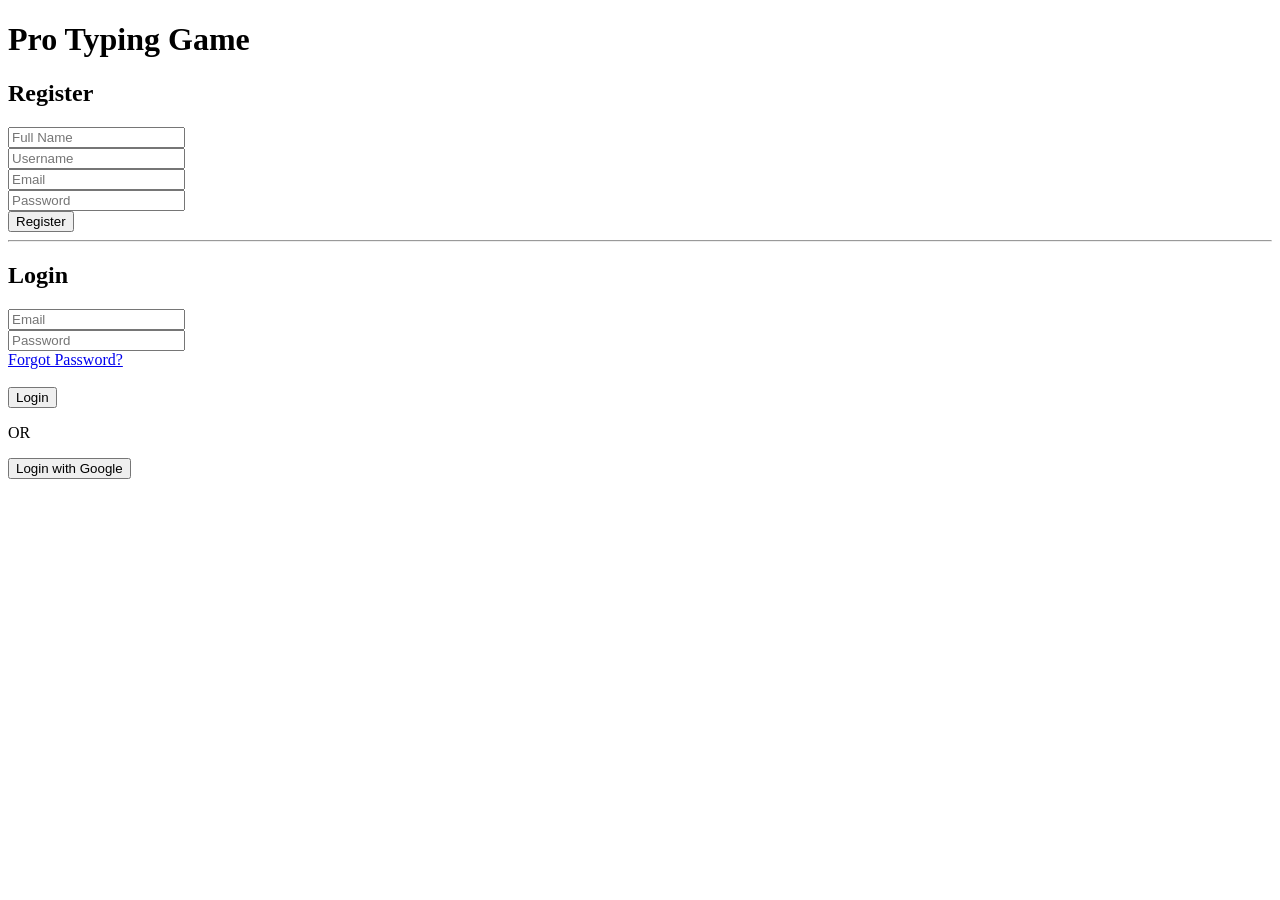
==== frontend/arena.html @ 59330b96 "Room creation for game" ====
<!doctype html>
<html lang="en">
  <head>
    <meta charset="UTF-8" />
    <meta name="viewport" content="width=device-width, initial-scale=1.0" />
    <title>Arena - Pro Typing Game</title>
    <link rel="stylesheet" href="style.css" />
  </head>
  <body class="arena-body">
    <div class="arena-wrapper">
      <div id="game-stats">
        <div class="stat-card">WPM: <span id="wpm">0</span></div>
        <div class="stat-card">Time: <span id="timer">60</span>s</div>
        <div class="stat-card">Accuracy: <span id="accuracy">100</span>%</div>
      </div>

      <div id="arena-main">
        <div id="text-display">Loading paragraph...</div>

        <input type="text" id="keyboard-handler" autofocus autocomplete="off" />
      </div>

      <div class="progress-section">
        <div class="progress-label">Opponent (Bot/Friend)</div>
        <div class="progress-container">
          <div id="opponent-bar" class="bar"></div>
        </div>
      </div>

      <button onclick="window.location.href='dashboard.html'" class="exit-btn">
        Exit Arena
      </button>
    </div>

    <script src="game.js"></script>
  </body>
</html>
---- frontend/style.css ----
:root {
  --bg-color: #0f172a;
  --text-grey: #64748b;
  --correct-green: #22c55e;
  --wrong-red: #ef4444;
  --accent-blue: #3b82f6;
}

body.arena-body {
  background-color: var(--bg-color);
  color: white;
  font-family: "Segoe UI", Tahoma, Geneva, Verdana, sans-serif;
  display: flex;
  justify-content: center;
  align-items: center;
  height: 100vh;
  margin: 0;
}

.arena-wrapper {
  width: 80%;
  max-width: 900px;
}

#game-stats {
  display: flex;
  justify-content: space-around;
  margin-bottom: 30px;
}

.stat-card {
  background: #1e293b;
  padding: 15px 25px;
  border-radius: 8px;
  font-size: 1.2rem;
  font-weight: bold;
  border-bottom: 3px solid var(--accent-blue);
}

#arena-main {
  background: #1e293b;
  padding: 40px;
  border-radius: 12px;
  position: relative;
  min-height: 200px;
  box-shadow: 0 10px 25px rgba(0, 0, 0, 0.3);
}

#text-display {
  font-size: 24px;
  line-height: 1.6;
  letter-spacing: 1px;
  color: var(--text-grey);
  word-break: break-word;
  white-space: pre-wrap;
}

/* Character States */
.char {
  position: relative;
}
.char.correct {
  color: var(--correct-green);
}
.char.incorrect {
  color: var(--wrong-red);
  background: rgba(239, 68, 68, 0.2);
}
.char.current {
  border-left: 2px solid white;
  animation: blink 1s infinite;
}

@keyframes blink {
  50% {
    border-color: transparent;
  }
}

/* Opponent Progress */
.progress-container {
  width: 100%;
  height: 10px;
  background: #334155;
  border-radius: 5px;
  margin-top: 10px;
  overflow: hidden;
}

.bar {
  width: 0%;
  height: 100%;
  background: white;
  box-shadow: 0 0 10px white;
  transition: width 0.3s ease;
}

#keyboard-handler {
  opacity: 0;
  position: absolute;
  z-index: -1;
}
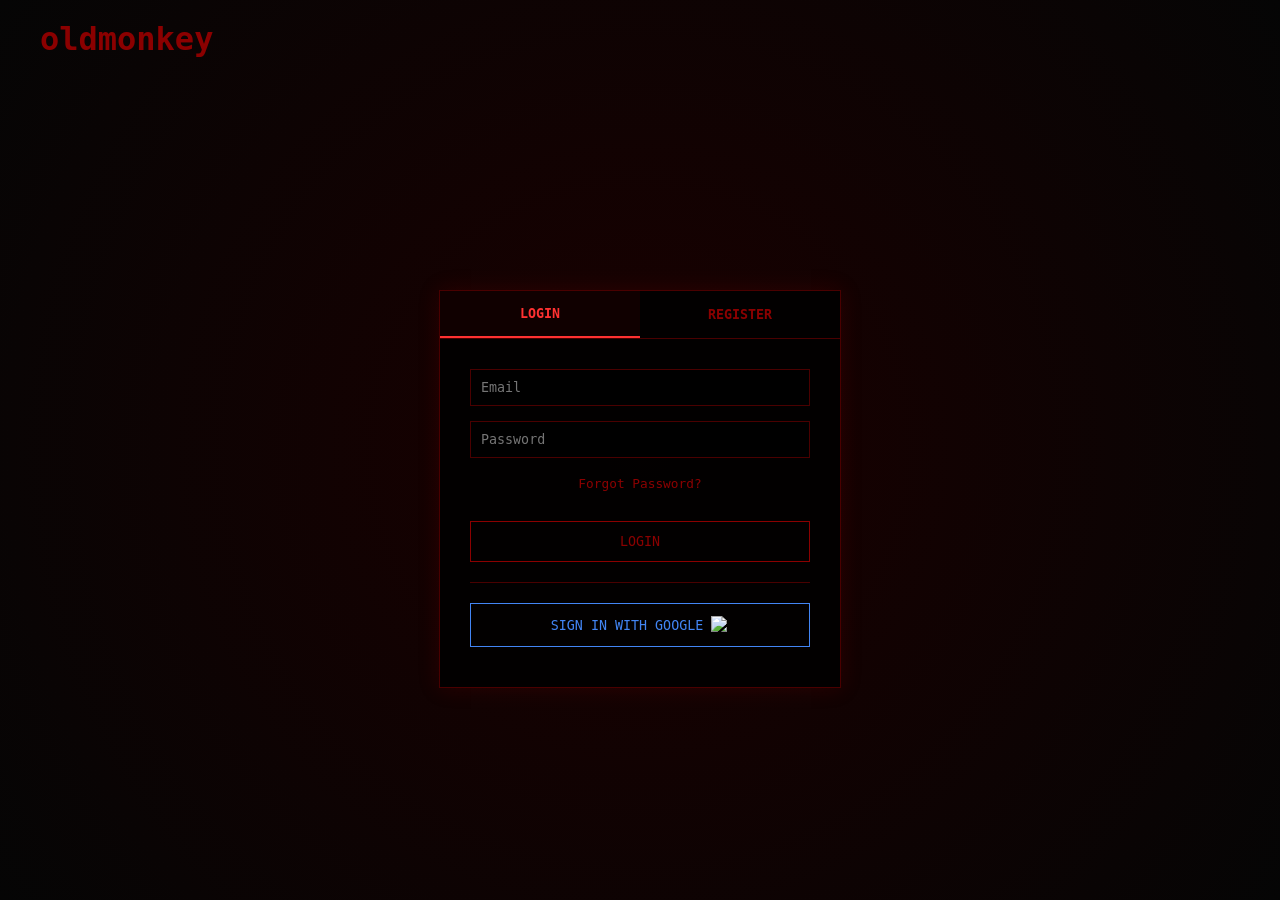
==== commit 1513f0e0: "para modifications and page titles" ====
--- a/frontend/arena.html
+++ b/frontend/arena.html
@@ -3,29 +3,60 @@
   <head>
     <meta charset="UTF-8" />
     <meta name="viewport" content="width=device-width, initial-scale=1.0" />
-    <title>Arena - Pro Typing Game</title>
-    <link rel="stylesheet" href="style.css" />
+    <title>OldMonkey - Arena</title>
+    <link rel="stylesheet" href="arena.css" />
   </head>
   <body class="arena-body">
     <div class="arena-wrapper">
+      <div id="lobby-zone">
+        <p id="lobby-status">
+          Waiting for players to connect... Go full screen (F11) for best
+          experience
+        </p>
+        <button id="ready-btn" onclick="sendReady()" class="main-btn">
+          I'm Ready
+        </button>
+      </div>
+
       <div id="game-stats">
-        <div class="stat-card">WPM: <span id="wpm">0</span></div>
-        <div class="stat-card">Time: <span id="timer">60</span>s</div>
-        <div class="stat-card">Accuracy: <span id="accuracy">100</span>%</div>
+        <div class="stat-group">
+          <small id="my-name-label">YOU</small>
+          <div>WPM: <span id="wpm">0</span></div>
+          <div>Acc: <span id="accuracy">100</span>%</div>
+        </div>
+
+        <div class="timer-zone">
+          <div id="timer">60</div>
+          <small>SECONDS</small>
+        </div>
+
+        <div class="stat-group align-right">
+          <small id="opp-name-label">OPPONENT</small>
+          <div>WPM: <span id="opp-wpm">0</span></div>
+          <div>Acc: <span id="opp-accuracy">100</span>%</div>
+        </div>
       </div>
 
       <div id="arena-main">
-        <div id="text-display">Loading paragraph...</div>
-
+        <div id="text-display">Connect to start...</div>
         <input type="text" id="keyboard-handler" autofocus autocomplete="off" />
       </div>
 
       <div class="progress-section">
-        <div class="progress-label">Opponent (Bot/Friend)</div>
         <div class="progress-container">
-          <div id="opponent-bar" class="bar"></div>
+          <div id="my-bar" class="bar self"></div>
+          <div id="opponent-bar" class="bar opp"></div>
         </div>
       </div>
+
+      <button
+        id="rematch-btn"
+        onclick="sendRematch()"
+        class="main-btn"
+        style="display: none; margin-bottom: 10px"
+      >
+        Play Again
+      </button>
 
       <button onclick="window.location.href='dashboard.html'" class="exit-btn">
         Exit Arena
--- a/frontend/arena.css
+++ b/frontend/arena.css
@@ -0,0 +1,206 @@
+:root {
+  /* Dashboard Theme Colors */
+  --pitch-black: #000000;
+  --blood-red: #8b0000; /* Maroon */
+  --bright-red: #ff3131; /* Primary Action */
+  --dim-red: #4a0000; /* Borders/Dividers */
+  --text-grey: #a0a0a0;
+  --correct-green: #00ff41; /* Classic Terminal Green */
+  --win-green: #00ff41;
+}
+
+body.arena-body {
+  background-color: var(--pitch-black);
+  color: white;
+  font-family: "Roboto Mono", monospace;
+  display: flex;
+  justify-content: center;
+  align-items: center;
+  min-height: 100vh;
+  margin: 0;
+}
+
+.arena-wrapper {
+  width: 90%;
+  max-width: 1000px;
+  display: flex;
+  flex-direction: column;
+}
+
+#lobby-zone {
+  text-align: center;
+
+  padding: 20px;
+}
+
+#lobby-zone h2 {
+  color: var(--bright-red);
+  text-transform: uppercase;
+  letter-spacing: 2px;
+}
+
+#game-stats {
+  display: flex;
+  justify-content: space-around;
+  margin-bottom: 30px;
+}
+
+/* Stat Groups */
+.stat-group div {
+  font-size: 1.2rem;
+  color: var(--bright-red);
+}
+
+.stat-group small {
+  color: var(--text-grey);
+  letter-spacing: 1px;
+}
+
+.timer-zone {
+  text-align: center;
+}
+
+#timer {
+  font-size: 3rem;
+  color: var(--bright-red);
+  font-weight: bold;
+  text-shadow: 0 0 10px var(--blood-red);
+}
+
+#arena-main {
+  background: #050505;
+  padding: 40px;
+  border-radius: 4px;
+  position: relative;
+  min-height: 250px;
+  border: 1px solid var(--dim-red);
+  box-shadow: 0 0 20px rgba(139, 0, 0, 0.2);
+}
+
+#text-display {
+  font-size: 24px;
+  line-height: 1.6;
+  letter-spacing: 1px;
+  color: #444;
+  word-break: break-word;
+  white-space: pre-wrap;
+}
+
+/* Character States */
+.char {
+  position: relative;
+}
+.char.correct {
+  color: var(--correct-green);
+  text-shadow: 0 0 5px var(--correct-green);
+}
+.char.incorrect {
+  color: var(--pitch-black);
+  background: var(--bright-red);
+}
+.char.current {
+  border-left: 2px solid var(--bright-red);
+  animation: blink 1s infinite;
+}
+
+@keyframes blink {
+  50% {
+    border-color: transparent;
+  }
+}
+
+/* Progress Bars */
+.progress-container {
+  width: 100%;
+  height: 4px;
+  background: #1a1a1a;
+  margin-top: 15px;
+  overflow: hidden;
+  border: 1px solid var(--dim-red);
+}
+
+.bar.self {
+  background: var(--bright-red);
+  box-shadow: 0 0 10px var(--bright-red);
+}
+
+.bar.opp {
+  background: var(--blood-red);
+}
+
+/* Buttons */
+.main-btn,
+.exit-btn {
+  position: relative;
+  margin-top: auto;
+  background: var(--pitch-black);
+  z-index: 10;
+  padding: 15px;
+}
+
+.main-btn {
+  border: 1px solid var(--bright-red);
+  color: var(--bright-red);
+}
+
+.main-btn:hover {
+  background: var(--bright-red);
+  color: var(--pitch-black);
+}
+
+.exit-btn {
+  border: 1px solid var(--blood-red);
+  color: var(--blood-red);
+  margin-top: 20px;
+}
+
+.exit-btn:hover {
+  background: var(--blood-red);
+  color: var(--pitch-black);
+}
+
+#keyboard-handler {
+  opacity: 0;
+  position: absolute;
+  z-index: -1;
+}
+
+.char.opponent-ghost {
+  border-bottom: 2px solid var(--blood-red);
+}
+
+/* --- Progress Section --- */
+.progress-section {
+  width: 100%;
+  margin-top: 20px;
+}
+
+.progress-container {
+  width: 100%;
+  height: 12px;
+  background: #111;
+  border-radius: 2px;
+  border: 1px solid var(--dim-red);
+  overflow: hidden;
+  display: flex;
+  flex-direction: column;
+  gap: 2px;
+}
+
+.bar {
+  width: 0%;
+  height: 50%;
+  transition: width 0.3s ease;
+}
+
+/* Specific colors for the two players */
+#my-bar {
+  background: var(--bright-red);
+  box-shadow: 0 0 10px var(--bright-red);
+  height: 6px;
+}
+
+#opponent-bar {
+  background: var(--blood-red);
+  height: 6px;
+}
